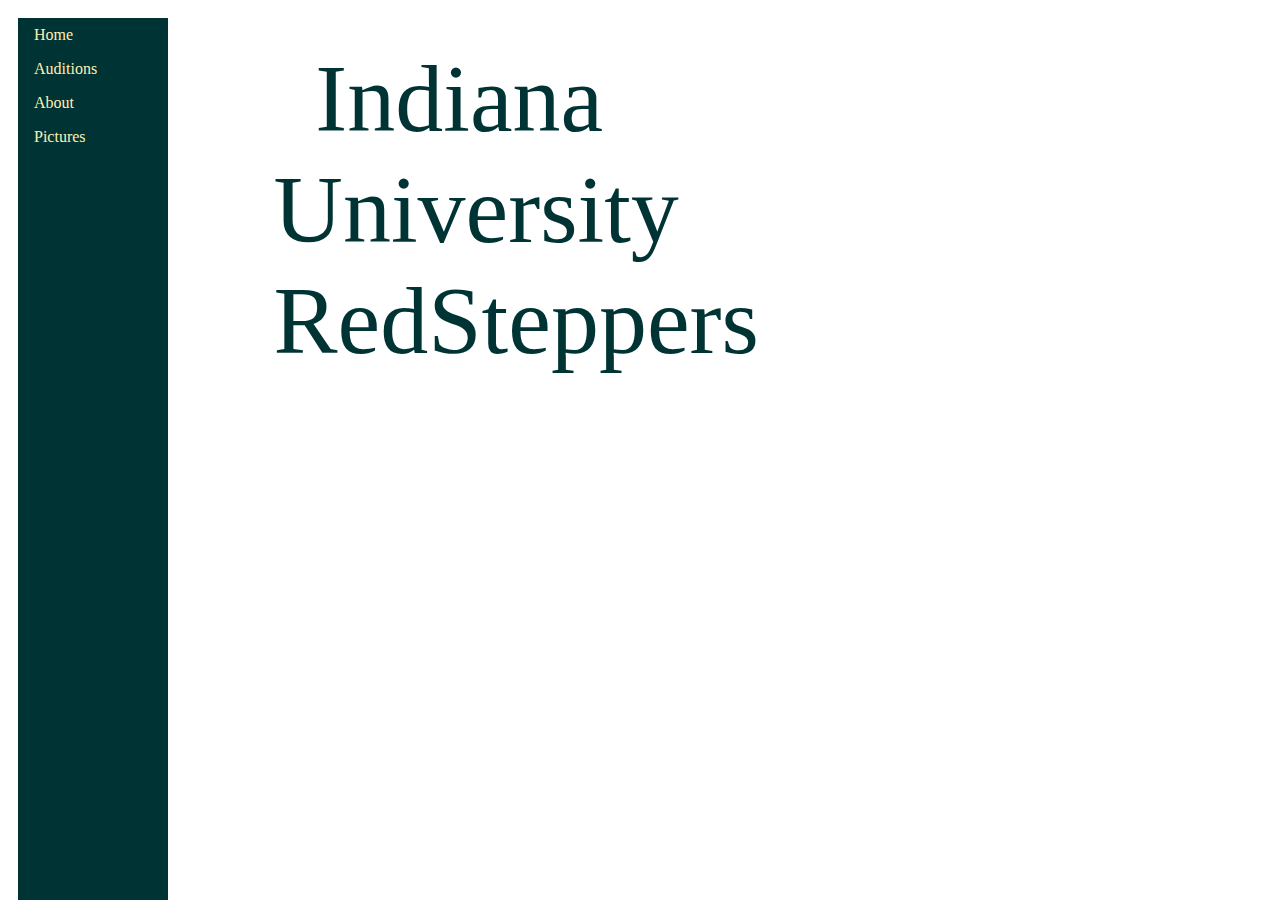
==== auditions.html @ 3b5d69e0 "Added files via upload" ====
<!DOCTYPE html>
<html>
    <head>
        <meta charset="utf-8">
        <meta name="description" content="Project 4">
		<meta name="author" content="Sarah Monnier">
        <title>Auditions</title>
        <link rel="stylesheet" href="main.css">
    </head>
    <body>
    	<div class="col-2">
			<div id="nav" class="nav">
				<ul>
					<li><a href="index.html">Home</a></li>
					<li><a href="auditions.html">Auditions</a></li>
					<li><a href="about.html">About</a></li>
					<li><a href="pictures.html">Pictures</a></li>
				</ul>
			</div>
		</div>
		<section>
			<div class="col-4">
    			<header>Indiana University RedSteppers</header>
    		</div>
    	</section>
    </body>
</html>
---- main.css ----
.col {
    float: left;
    display: block;
}

.col:last-child {
    margin: 0;
}
body {
    	font-family: Georgia, serif;
        color: #000000;
        background-image: url("pineapple-beach1280.jpg");
		background-size: cover; 
		background-repeat: no-repeat;
}
header {
	margin: 5px;
	padding: 20px;
	font-family: 'Pacifico', serif;
    text-align: center;
    color: #003333;
}

h1, h2 {
	font-family: 'Pacifico', serif;
  	text-align: left;
  	color: #003333;
}

@media (max-width: 768px) {
	
.col-2 {width: 100%;}
.col-4 {width: 100%;}


[class*="col-"] {
    float: left;
    margin: 10px;
}

ul {
    list-style-type: none;
    margin: 0;
    padding: 0;
    overflow: hidden;
    background-color: #003333;
    position: absolute;
    width:100%;
}

li {
    float: left;
}

li a {
    display: block;
    color: rgb(255, 240, 179);
    text-align: center;
    padding: 14px 16px;
    text-decoration: none;
    font-family: 'Pacifico', serif;
}

li a:hover {
     background-color: rgb(255, 240, 179);
    color: #003333;
}
.active {
     background-color: rgb(255, 240, 179);
    color: #003333;
}
  header {
  		font-size: 300%; 
  		font-family: 'Pacifico', serif;
  		text-align: center;
  		color: #003333;
    
}

h1 {
		font-size: 150%; 
}
h2 {
		font-size: 75%; 
}
}
@media (min-width: 768px) {
.col-1 {width: 8.33%;}
.col-2 {width: 16.66%;}
.col-3 {width: 25%;}
.col-4 {width: 33.33%;}
.col-5 {width: 41.66%;}
.col-6 {width: 50%;}
.col-7 {width: 58.33%;}
.col-8 {width: 66.66%;}
.col-9 {width: 75%;}
.col-10 {width: 83.33%;}
.col-11 {width: 91.66%;}
.col-12 {width: 100%;}

[class*="col-"] {
    float: left;
    margin: 10px;
}

ul {
    list-style-type: none;
    margin: 0;
    padding: 0;
    width: 150px;
    height: 100%;
    background-color: #003333;
    position: fixed;
    overflow: auto;
}

li a {
    display: block;
    color: rgb(255, 240, 179);
    padding: 8px 0 8px 16px;
    text-decoration: none;
    font-family: 'Pacifico', serif;
    
}
li a:hover {
    background-color: rgb(255, 240, 179);
    color: #003333;
}
.active {
     background-color: rgb(255, 240, 179);
    color: #003333;
}
  header {
  		font-size: 400%; 
}

h1 {
		font-size: 200%; 
}
h2 {
		font-size: 100%; 
}



}

@media (min-width: 992px) {

   .col-1 {width: 8.33%;}
.col-2 {width: 16.66%;}
.col-3 {width: 25%;}
.col-4 {width: 33.33%;}
.col-5 {width: 41.66%;}
.col-6 {width: 50%;}
.col-7 {width: 58.33%;}
.col-8 {width: 66.66%;}
.col-9 {width: 75%;}
.col-10 {width: 83.33%;}
.col-11 {width: 91.66%;}
.col-12 {width: 100%;}

[class*="col-"] {
    float: left;
    margin: 10px;
}
 header {
    	font-size: 500%;
}
 h1 {
		font-size: 250%; 
}  
 h2 {
		font-size: 150%; 
}  



}

@media (min-width: 1200px) {
 
.col-1 {width: 8.33%;}
.col-2 {width: 16.66%;}
.col-3 {width: 25%;}
.col-4 {width: 33.33%;}
.col-5 {width: 41.66%;}
.col-6 {width: 50%;}
.col-7 {width: 58.33%;}
.col-8 {width: 66.66%;}
.col-9 {width: 75%;}
.col-10 {width: 83.33%;}
.col-11 {width: 91.66%;}
.col-12 {width: 100%;}

[class*="col-"] {
    float: left;
    margin: 10px;
}
header {
    	font-size: 600%;
}
h1 {
		font-size: 300%; 
}
h2 {
		font-size: 200%; 
}




}
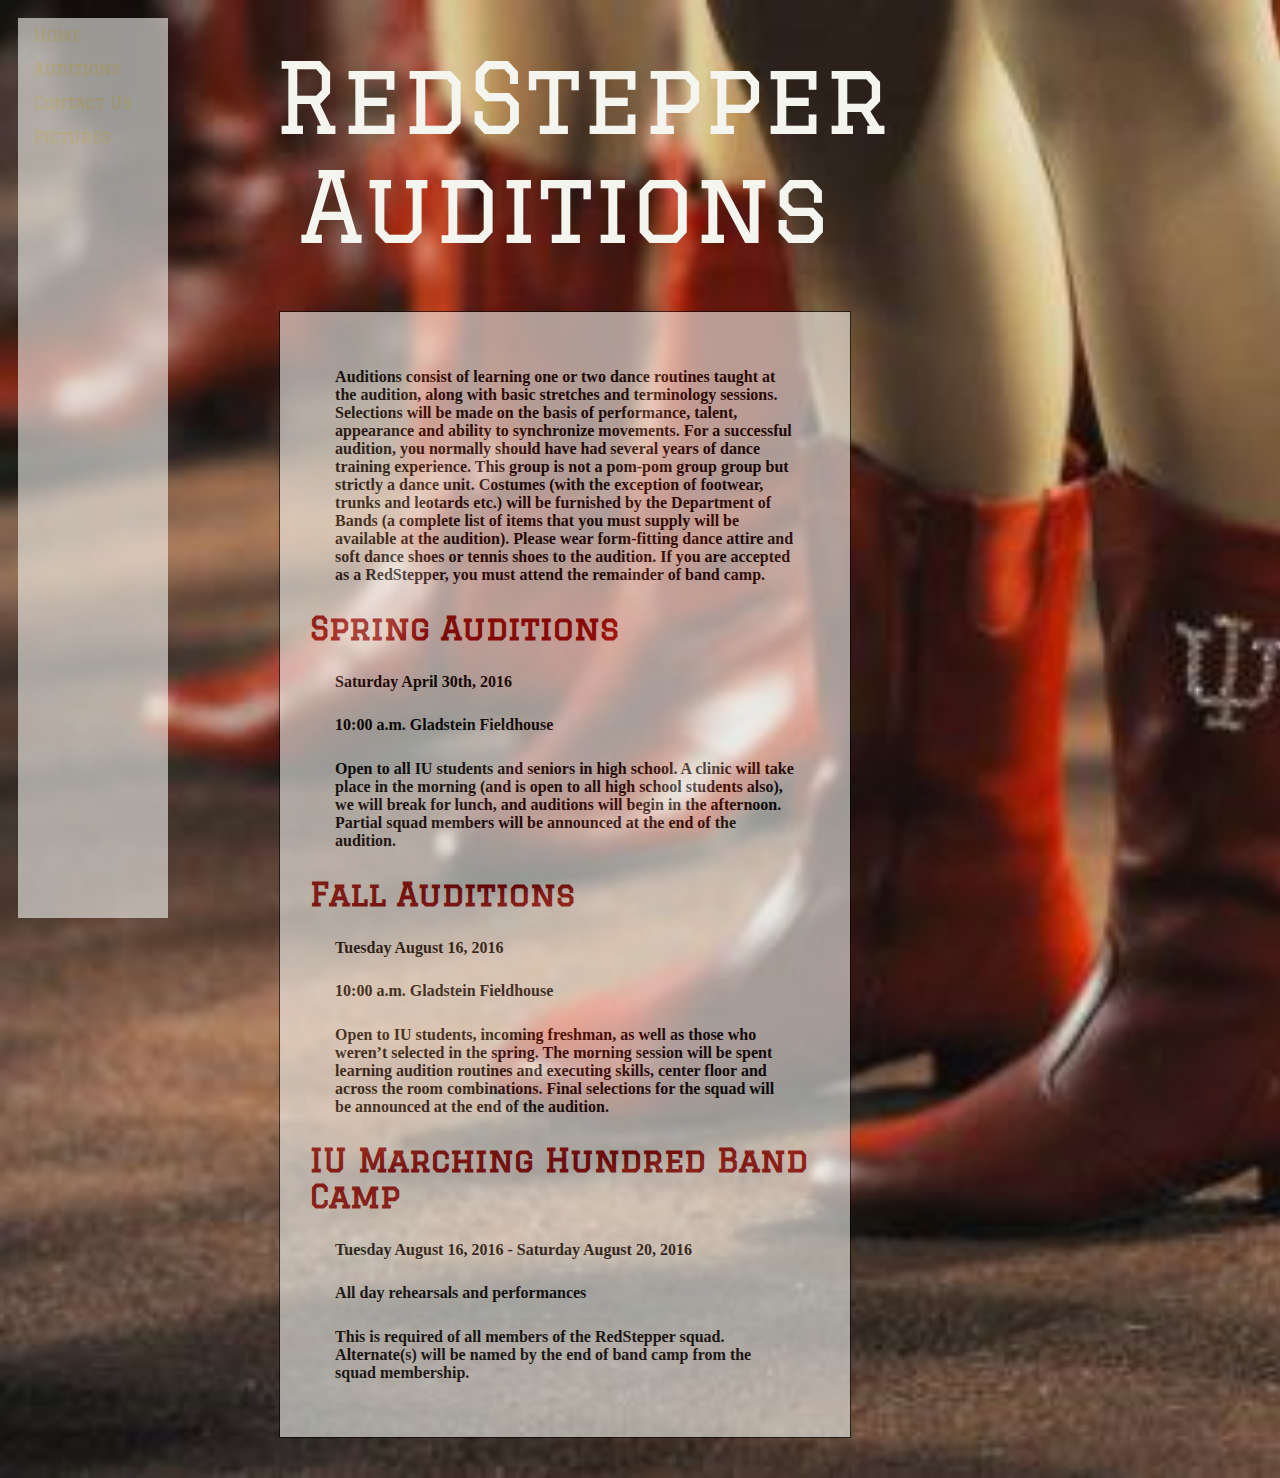
==== commit 32975ed8: "Added files via upload" ====
--- a/auditions.html
+++ b/auditions.html
@@ -6,6 +6,7 @@
 		<meta name="author" content="Sarah Monnier">
         <title>Auditions</title>
         <link rel="stylesheet" href="main.css">
+        <link href='https://fonts.googleapis.com/css?family=Graduate' rel='stylesheet' type='text/css'>
     </head>
     <body>
     	<div class="col-2">
@@ -13,14 +14,32 @@
 				<ul>
 					<li><a href="index.html">Home</a></li>
 					<li><a href="auditions.html">Auditions</a></li>
-					<li><a href="about.html">About</a></li>
+					<li><a href="contact.html">Contact Us</a></li>
 					<li><a href="pictures.html">Pictures</a></li>
 				</ul>
 			</div>
 		</div>
 		<section>
-			<div class="col-4">
-    			<header>Indiana University RedSteppers</header>
+			<div class="col-6">
+    			<header>RedStepper Auditions</header>
+    				<div class="transbox">
+    					<p>Auditions consist of learning one or two dance routines taught at the audition, along with basic stretches and terminology sessions. Selections will be made on the basis of performance, talent, appearance and ability to synchronize movements. For a successful audition, you normally should have had several years of dance training experience. 
+						This group is not a pom-pom group group but strictly a dance unit. Costumes (with the exception of footwear, trunks and leotards etc.) will be furnished by the Department of Bands (a complete list of items that you must supply will be available at the audition). 
+						Please wear form-fitting dance attire and soft dance shoes or tennis shoes to the audition.
+						If you are accepted as a RedStepper, you must attend the remainder of band camp.</p>
+    				<h2>Spring Auditions</h2>
+    					<p>Saturday April 30th, 2016</p>
+    					<p>10:00 a.m. Gladstein Fieldhouse</p>
+    					<p>Open to all IU students and seniors in high school. A clinic will take place in the morning (and is open to all high school students also), we will break for lunch, and auditions will begin in the afternoon. Partial squad members will be announced at the end of the audition. </p>
+    				<h2>Fall Auditions</h2>
+    					<p>Tuesday August 16, 2016</p>
+    					<p>10:00 a.m. Gladstein Fieldhouse</p>
+    					<p>Open to IU students, incoming freshman, as well as those who weren’t selected in the spring. The morning session will be spent learning audition routines and executing skills, center floor and across the room combinations. Final selections for the squad will be announced at the end of the audition. </p>
+    				<h2>IU Marching Hundred Band Camp</h2>
+    					<p>Tuesday August 16, 2016 - Saturday August 20, 2016</p>
+    					<p>All day rehearsals and performances</p>
+    					<p>This is required of all members of the RedStepper squad. Alternate(s) will be named by the end of band camp from the squad membership. </p>	
+    				</div>
     		</div>
     	</section>
     </body>
--- a/main.css
+++ b/main.css
@@ -8,24 +8,38 @@
     margin: 0;
 }
 body {
-    	font-family: Georgia, serif;
-        color: #000000;
-        background-image: url("pineapple-beach1280.jpg");
-		background-size: cover; 
-		background-repeat: no-repeat;
+    font-family: Georgia, serif;
+    color: #000000;
+    background-image: url("boots.jpg");
+	background-size: cover; 
+	background-repeat: no-repeat;
 }
 header {
 	margin: 5px;
 	padding: 20px;
-	font-family: 'Pacifico', serif;
+	font-family: 'Graduate', cursive;
     text-align: center;
-    color: #003333;
+    color: #f5f5f0;
 }
 
 h1, h2 {
-	font-family: 'Pacifico', serif;
+	font-family: 'Graduate', cursive;
   	text-align: left;
-  	color: #003333;
+  	color: #990000;
+}
+div.transbox {
+    margin: 30px;
+    background-color: #f5f5f0;
+    border: 1px solid black;
+    opacity: 0.6;
+    filter: alpha(opacity=60);
+    padding: 30px;
+}
+div.transbox p {
+    margin: 5%;
+    font-weight: bold;
+    color: #000000;
+    
 }
 
 @media (max-width: 768px) {
@@ -44,9 +58,10 @@
     margin: 0;
     padding: 0;
     overflow: hidden;
-    background-color: #003333;
+    background-color: #f5f5f0;
     position: absolute;
     width:100%;
+    opacity: 0.6;
 }
 
 li {
@@ -55,7 +70,7 @@
 
 li a {
     display: block;
-    color: rgb(255, 240, 179);
+    color: #f5f5f0;
     text-align: center;
     padding: 14px 16px;
     text-decoration: none;
@@ -63,18 +78,18 @@
 }
 
 li a:hover {
-     background-color: rgb(255, 240, 179);
-    color: #003333;
+     background-color: #990000;
+    color: #f5f5f0;
 }
 .active {
-     background-color: rgb(255, 240, 179);
-    color: #003333;
+     background-color: #990000;
+    color: #f5f5f0;
 }
   header {
   		font-size: 300%; 
-  		font-family: 'Pacifico', serif;
+  		font-family: 'Graduate', cursive;
   		text-align: center;
-  		color: #003333;
+  		color: #990000;
     
 }
 
@@ -110,9 +125,10 @@
     padding: 0;
     width: 150px;
     height: 100%;
-    background-color: #003333;
+    background-color: #f5f5f0;
     position: fixed;
     overflow: auto;
+    opacity: 0.6;
 }
 
 li a {
@@ -120,16 +136,16 @@
     color: rgb(255, 240, 179);
     padding: 8px 0 8px 16px;
     text-decoration: none;
-    font-family: 'Pacifico', serif;
+    font-family: 'Graduate', cursive;
     
 }
 li a:hover {
     background-color: rgb(255, 240, 179);
-    color: #003333;
+    color: #cc0000;
 }
 .active {
      background-color: rgb(255, 240, 179);
-    color: #003333;
+    color: #cc0000;
 }
   header {
   		font-size: 400%; 
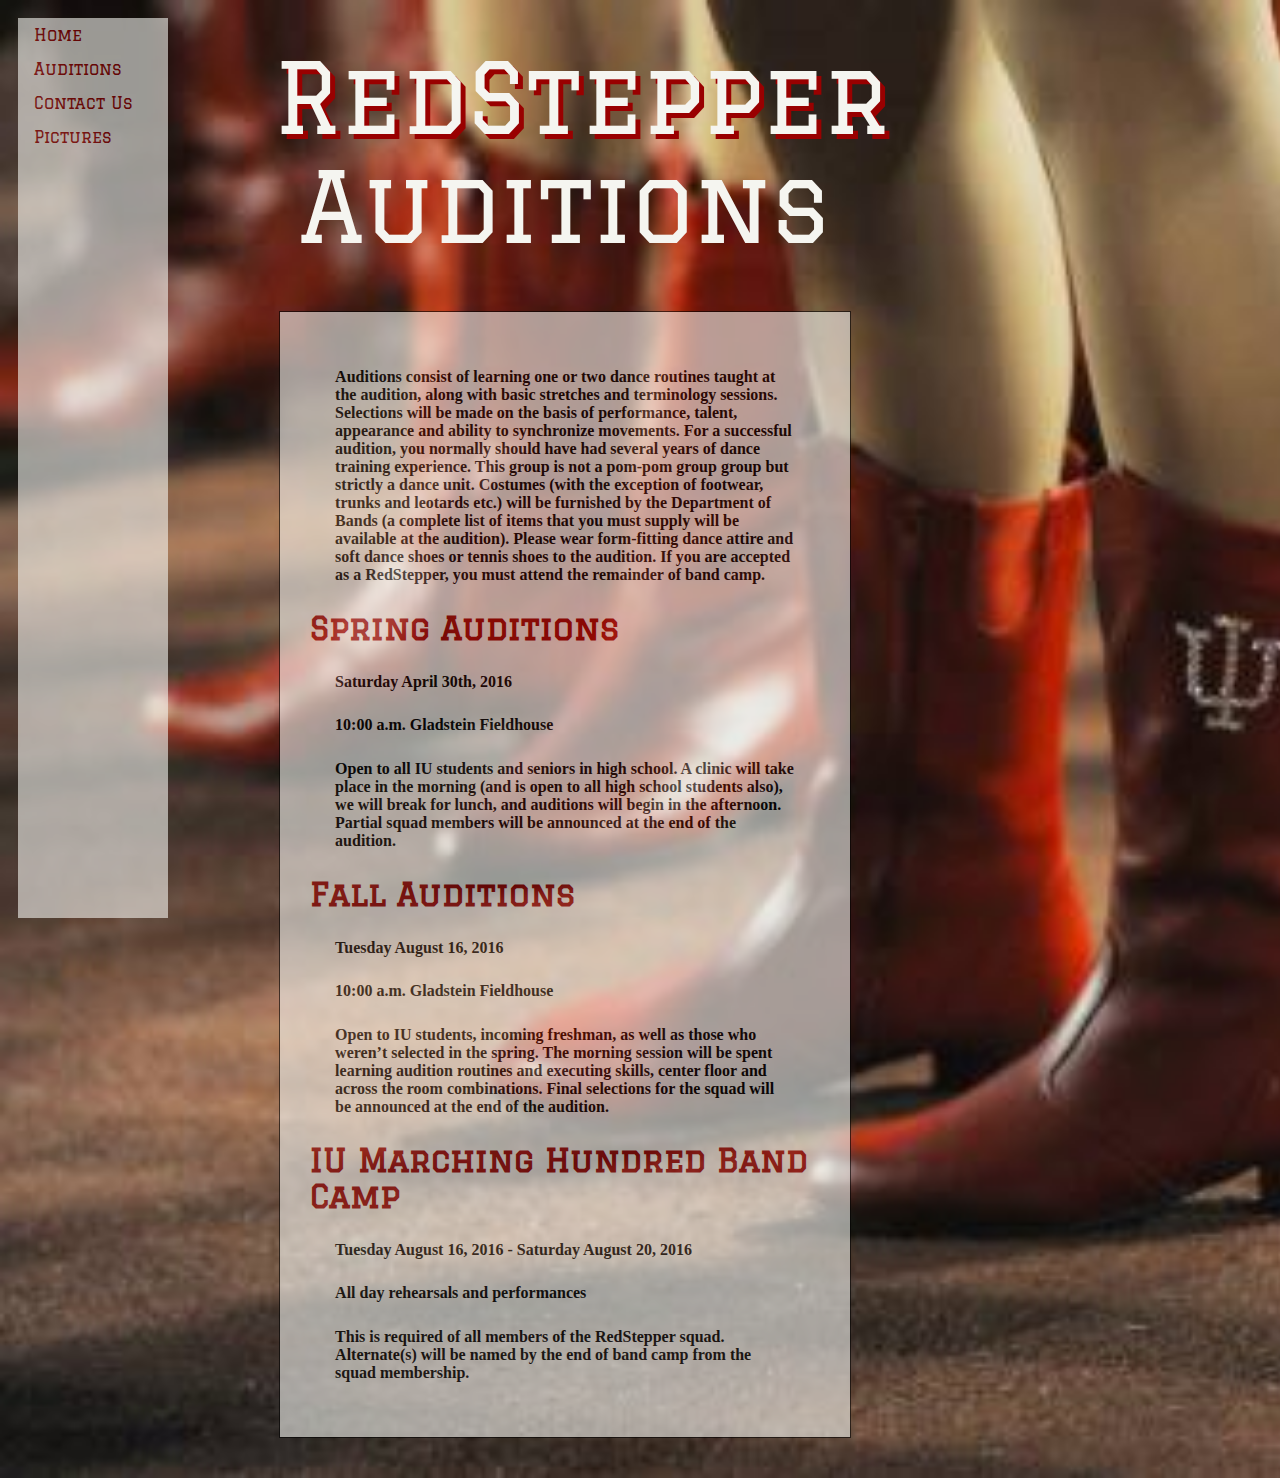
==== commit 1452e438: "Added files via upload" ====
--- a/auditions.html
+++ b/auditions.html
@@ -21,7 +21,7 @@
 		</div>
 		<section>
 			<div class="col-6">
-    			<header>RedStepper Auditions</header>
+    			<header><div class="Redsteppers">RedStepper</div> Auditions</header>
     				<div class="transbox">
     					<p>Auditions consist of learning one or two dance routines taught at the audition, along with basic stretches and terminology sessions. Selections will be made on the basis of performance, talent, appearance and ability to synchronize movements. For a successful audition, you normally should have had several years of dance training experience. 
 						This group is not a pom-pom group group but strictly a dance unit. Costumes (with the exception of footwear, trunks and leotards etc.) will be furnished by the Department of Bands (a complete list of items that you must supply will be available at the audition). 
--- a/main.css
+++ b/main.css
@@ -1,3 +1,9 @@
+.Redsteppers {
+	font-style: bold;
+	font-size: 150%
+	text-align: center;
+	text-shadow: 5px 5px #990000;
+}
 
 .col {
     float: left;
@@ -133,19 +139,19 @@
 
 li a {
     display: block;
-    color: rgb(255, 240, 179);
+    color: #990000;
     padding: 8px 0 8px 16px;
     text-decoration: none;
     font-family: 'Graduate', cursive;
     
 }
 li a:hover {
-    background-color: rgb(255, 240, 179);
-    color: #cc0000;
+    background-color: #990000;
+    color: #f5f5f0;
 }
 .active {
-     background-color: rgb(255, 240, 179);
-    color: #cc0000;
+     background-color: #990000;
+    color: #f5f5f0;
 }
   header {
   		font-size: 400%; 
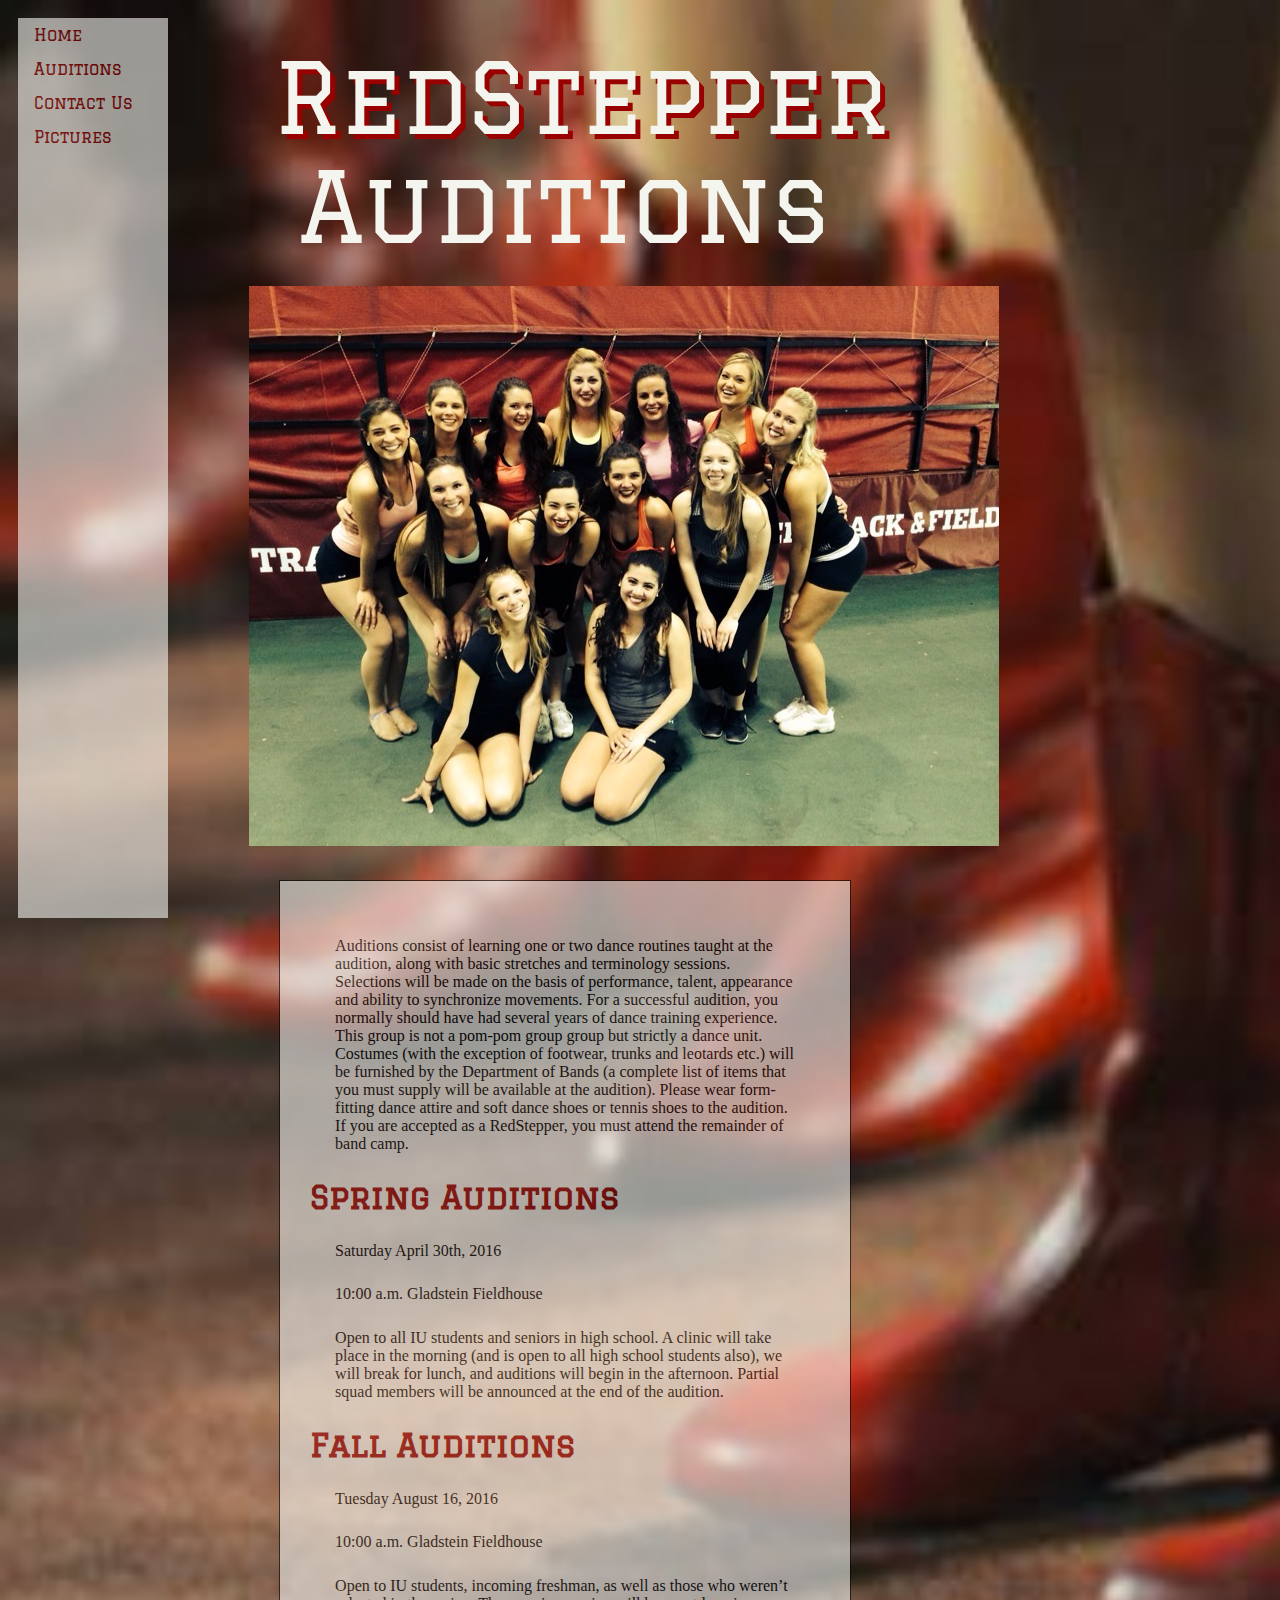
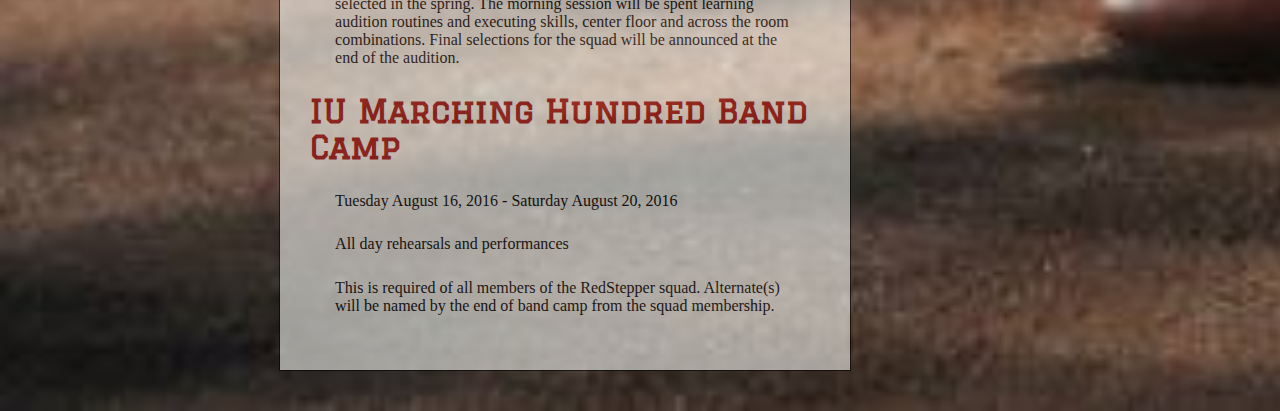
==== commit a1ce9c10: "Added files via upload" ====
--- a/auditions.html
+++ b/auditions.html
@@ -22,6 +22,9 @@
 		<section>
 			<div class="col-6">
     			<header><div class="Redsteppers">RedStepper</div> Auditions</header>
+    				<div class="photo">
+						<img src="auditions.jpg" alt="Auditions">
+					</div>
     				<div class="transbox">
     					<p>Auditions consist of learning one or two dance routines taught at the audition, along with basic stretches and terminology sessions. Selections will be made on the basis of performance, talent, appearance and ability to synchronize movements. For a successful audition, you normally should have had several years of dance training experience. 
 						This group is not a pom-pom group group but strictly a dance unit. Costumes (with the exception of footwear, trunks and leotards etc.) will be furnished by the Department of Bands (a complete list of items that you must supply will be available at the audition). 
--- a/main.css
+++ b/main.css
@@ -43,10 +43,15 @@
 }
 div.transbox p {
     margin: 5%;
-    font-weight: bold;
     color: #000000;
     
 }
+
+.photo {
+	display: block;
+ 	width: 100%;
+}
+
 
 @media (max-width: 768px) {
 	
@@ -80,7 +85,7 @@
     text-align: center;
     padding: 14px 16px;
     text-decoration: none;
-    font-family: 'Pacifico', serif;
+    font-family: 'Graduate', serif;
 }
 
 li a:hover {
@@ -95,7 +100,7 @@
   		font-size: 300%; 
   		font-family: 'Graduate', cursive;
   		text-align: center;
-  		color: #990000;
+  		color: #f5f5f0;
     
 }
 
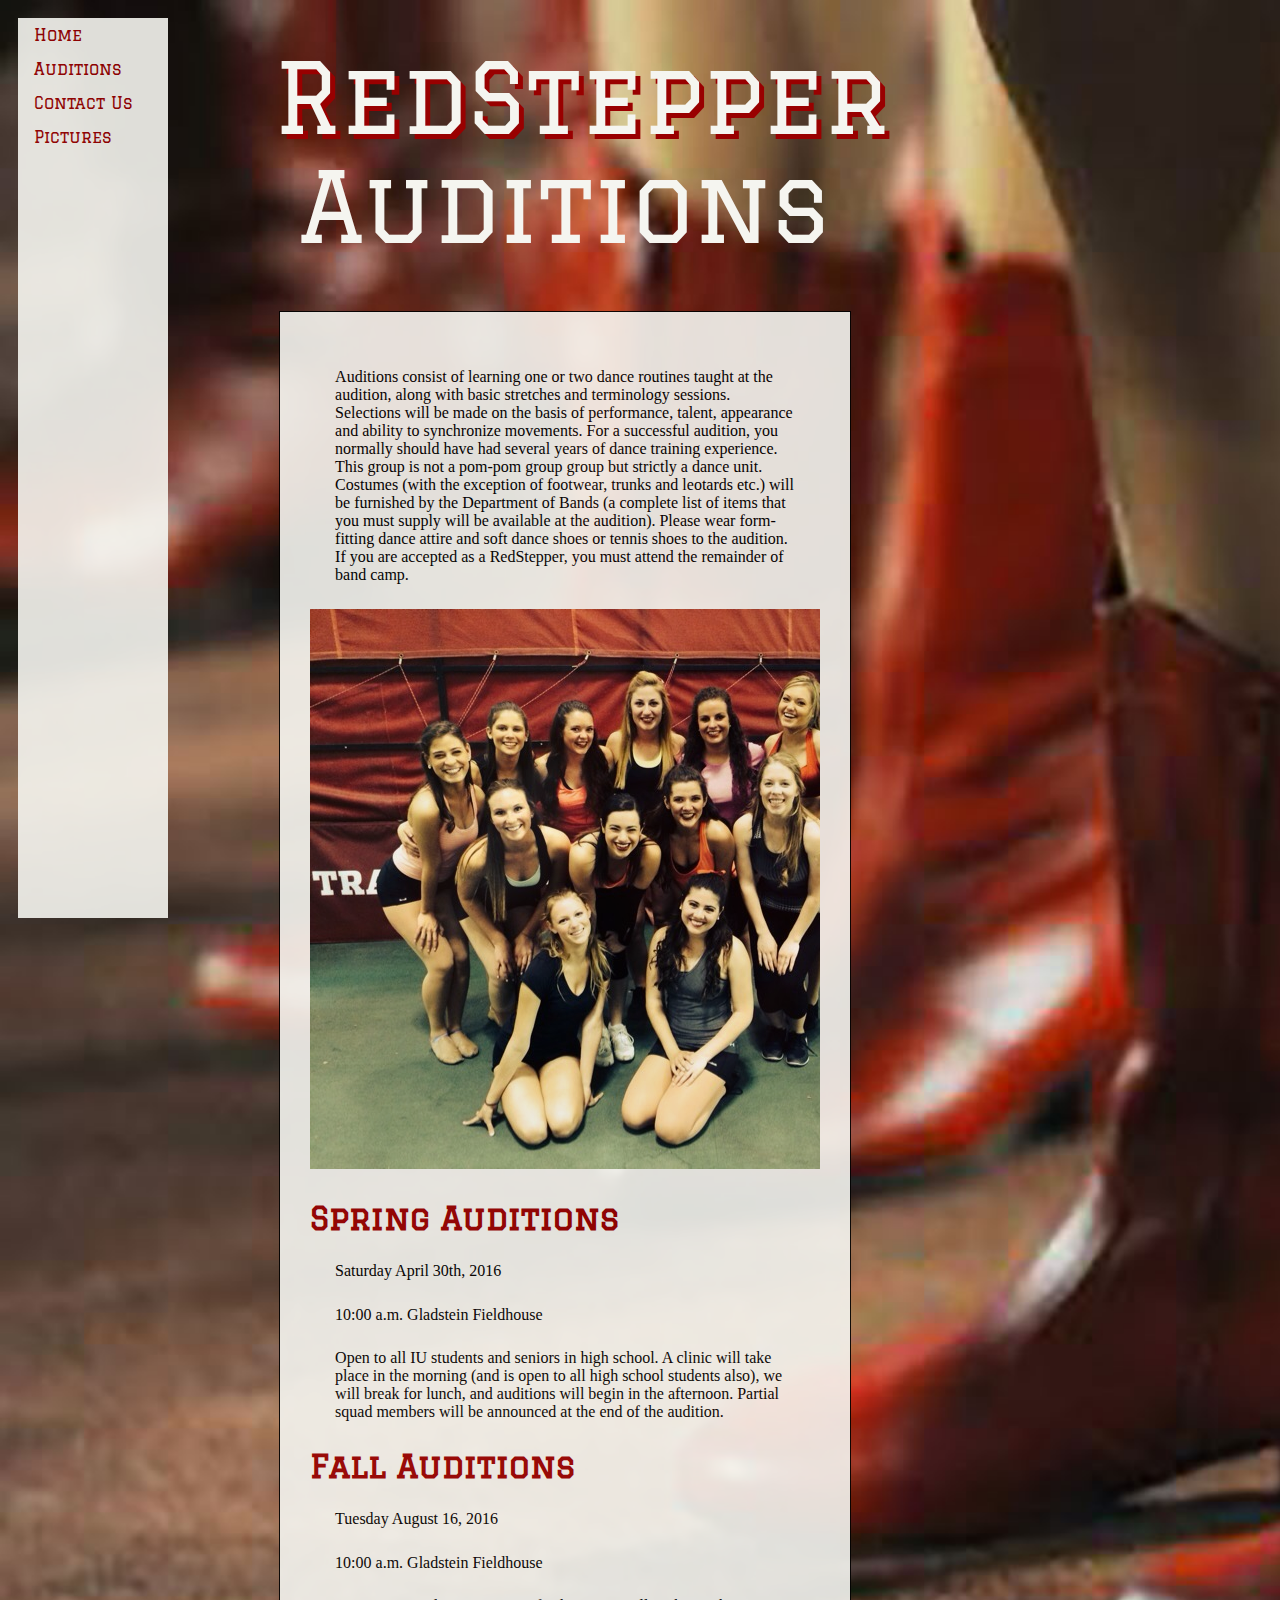
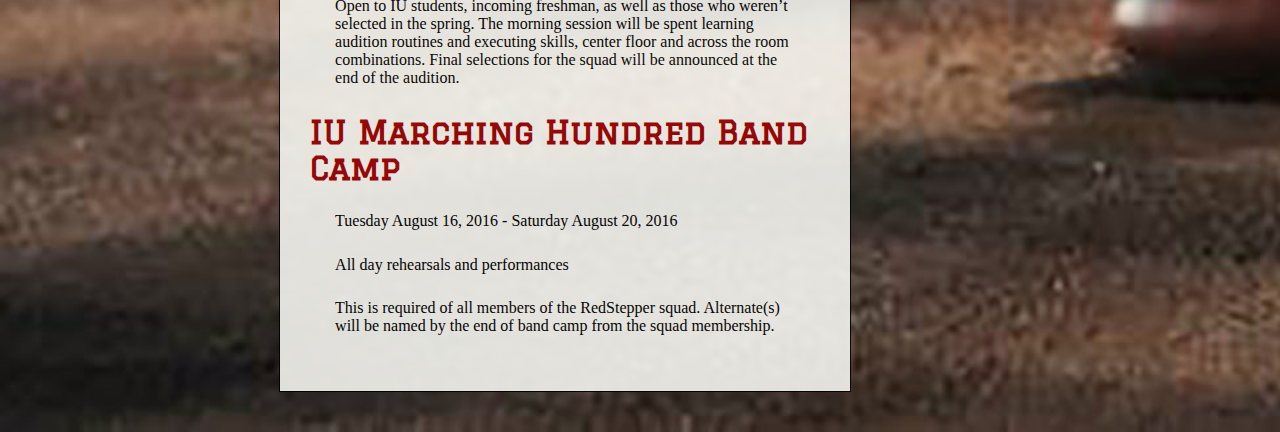
==== commit 281b8091: "Added files via upload" ====
--- a/auditions.html
+++ b/auditions.html
@@ -6,6 +6,7 @@
 		<meta name="author" content="Sarah Monnier">
         <title>Auditions</title>
         <link rel="stylesheet" href="main.css">
+        <link rel="stylesheet" href="auditions.css">
         <link href='https://fonts.googleapis.com/css?family=Graduate' rel='stylesheet' type='text/css'>
     </head>
     <body>
@@ -22,14 +23,17 @@
 		<section>
 			<div class="col-6">
     			<header><div class="Redsteppers">RedStepper</div> Auditions</header>
-    				<div class="photo">
-						<img src="auditions.jpg" alt="Auditions">
-					</div>
+    				
     				<div class="transbox">
     					<p>Auditions consist of learning one or two dance routines taught at the audition, along with basic stretches and terminology sessions. Selections will be made on the basis of performance, talent, appearance and ability to synchronize movements. For a successful audition, you normally should have had several years of dance training experience. 
 						This group is not a pom-pom group group but strictly a dance unit. Costumes (with the exception of footwear, trunks and leotards etc.) will be furnished by the Department of Bands (a complete list of items that you must supply will be available at the audition). 
 						Please wear form-fitting dance attire and soft dance shoes or tennis shoes to the audition.
 						If you are accepted as a RedStepper, you must attend the remainder of band camp.</p>
+					<div class="clearfix">
+						<div class="photo">
+							<img src="auditions.jpg" alt="Auditions">
+						</div>
+					</div>
     				<h2>Spring Auditions</h2>
     					<p>Saturday April 30th, 2016</p>
     					<p>10:00 a.m. Gladstein Fieldhouse</p>
--- a/main.css
+++ b/main.css
@@ -16,7 +16,6 @@
 body {
     font-family: Georgia, serif;
     color: #000000;
-    background-image: url("boots.jpg");
 	background-size: cover; 
 	background-repeat: no-repeat;
 }
@@ -37,7 +36,7 @@
     margin: 30px;
     background-color: #f5f5f0;
     border: 1px solid black;
-    opacity: 0.6;
+    opacity: 0.9;
     filter: alpha(opacity=60);
     padding: 30px;
 }
@@ -48,10 +47,12 @@
 }
 
 .photo {
-	display: block;
- 	width: 100%;
-}
-
+	width: 100%;
+    height: auto;
+}
+.clearfix {
+    overflow: auto;
+}
 
 @media (max-width: 768px) {
 	
@@ -62,6 +63,10 @@
 [class*="col-"] {
     float: left;
     margin: 10px;
+}
+
+body {
+	background-image: url("boots768.jpg");
 }
 
 ul {
@@ -72,7 +77,7 @@
     background-color: #f5f5f0;
     position: absolute;
     width:100%;
-    opacity: 0.6;
+    opacity: 0.9;
 }
 
 li {
@@ -130,6 +135,10 @@
     margin: 10px;
 }
 
+body {
+	background-image: url("boots1280.jpg");
+}
+
 ul {
     list-style-type: none;
     margin: 0;
@@ -139,7 +148,7 @@
     background-color: #f5f5f0;
     position: fixed;
     overflow: auto;
-    opacity: 0.6;
+    opacity: 0.9;
 }
 
 li a {
@@ -192,6 +201,10 @@
     float: left;
     margin: 10px;
 }
+body {
+	background-image: url("boots2400.jpg");
+}
+
  header {
     	font-size: 500%;
 }
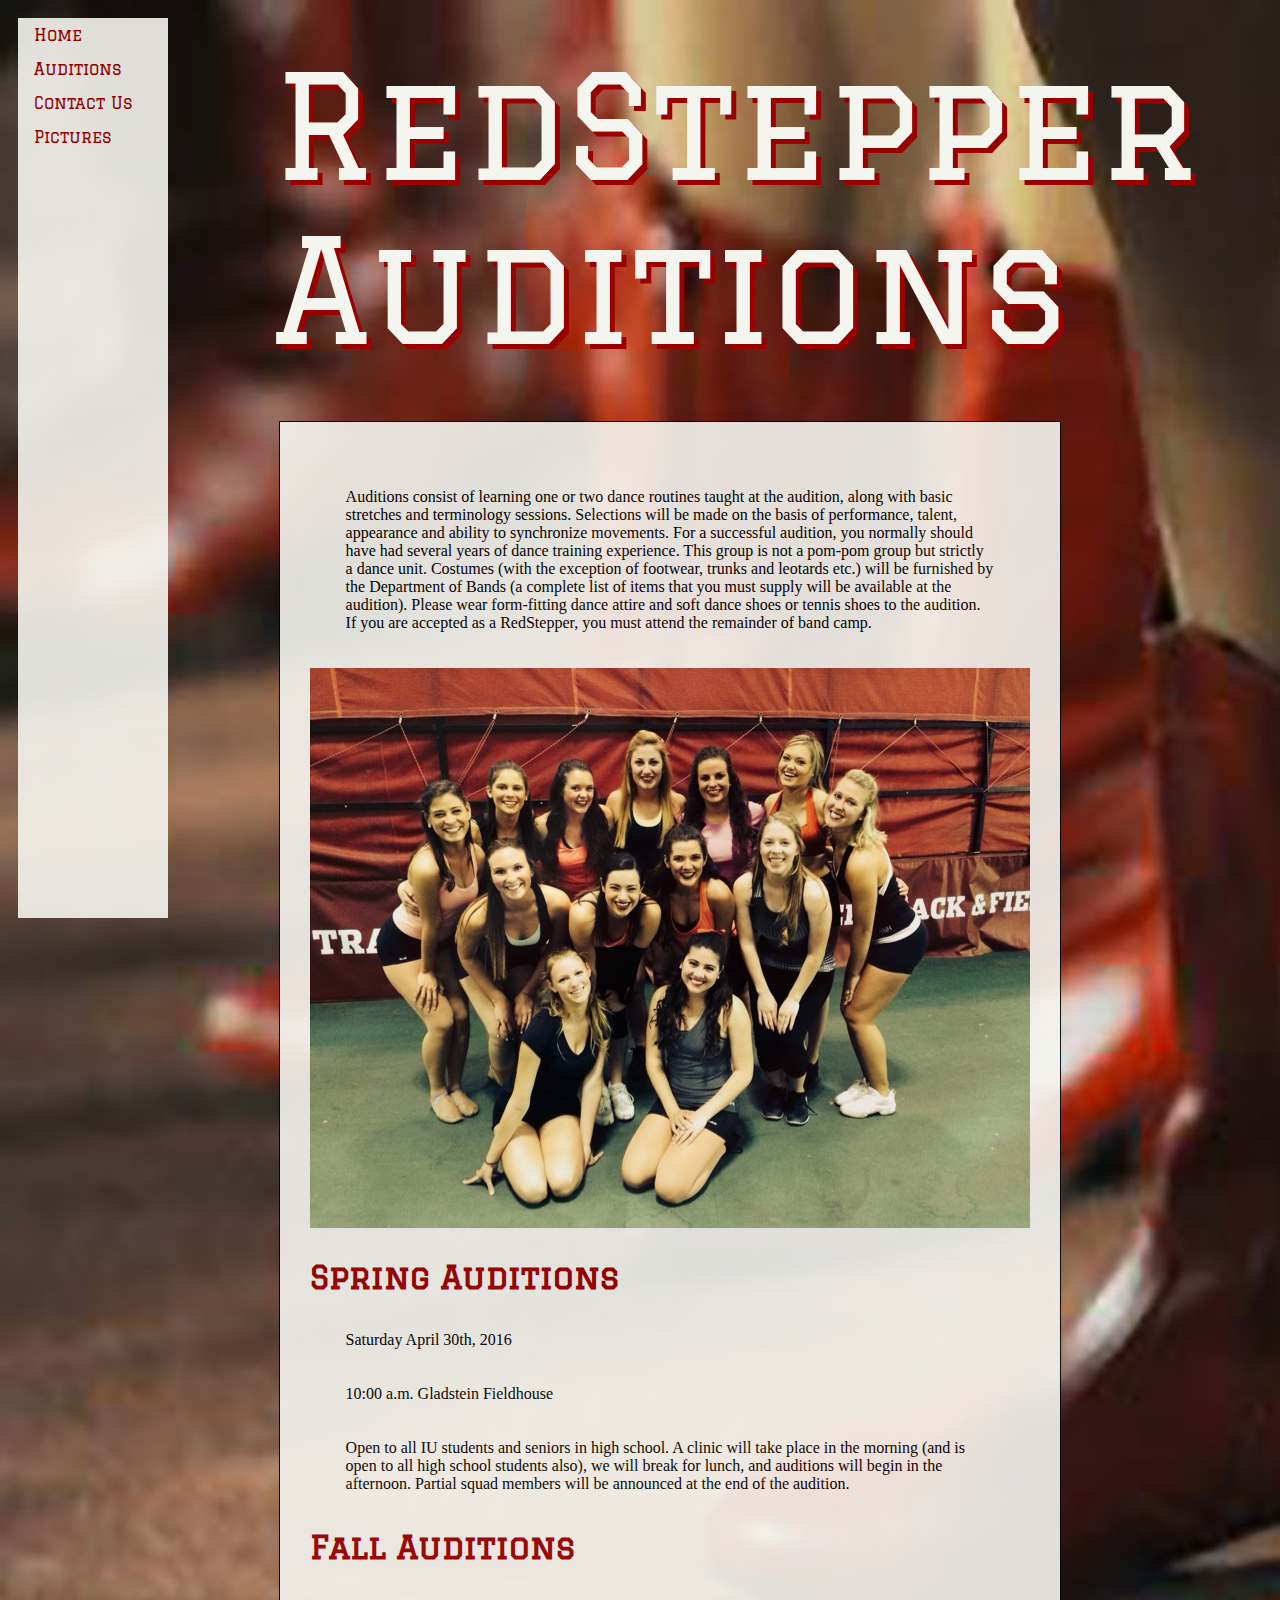
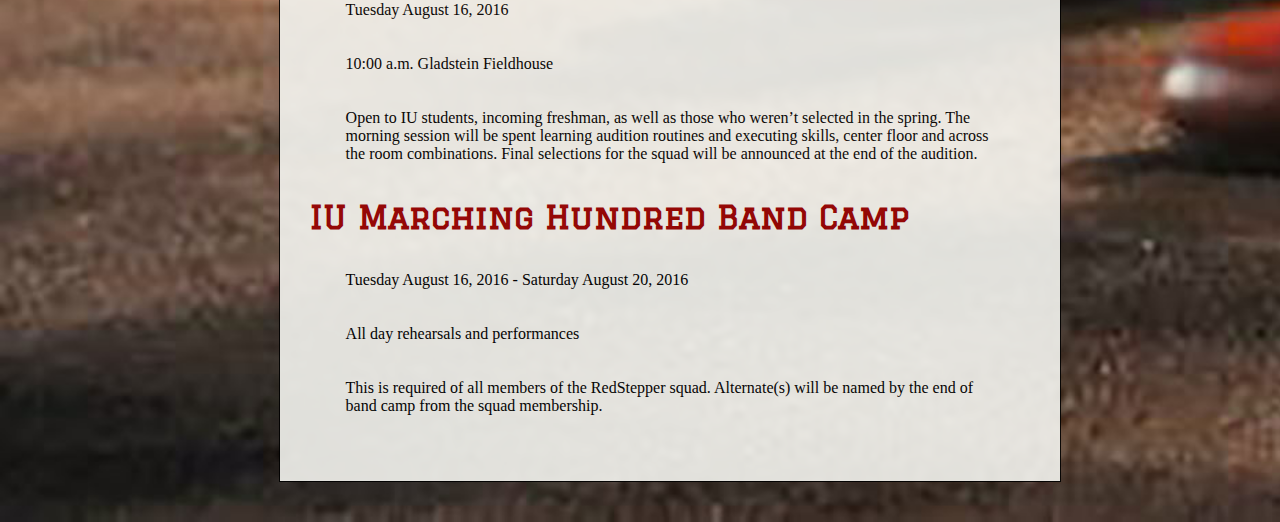
==== commit 9f921a0d: "Added files via upload" ====
--- a/auditions.html
+++ b/auditions.html
@@ -4,9 +4,9 @@
         <meta charset="utf-8">
         <meta name="description" content="Project 4">
 		<meta name="author" content="Sarah Monnier">
+		<meta name="viewport" content="width=device-width, initial-scale=1">
         <title>Auditions</title>
         <link rel="stylesheet" href="main.css">
-        <link rel="stylesheet" href="auditions.css">
         <link href='https://fonts.googleapis.com/css?family=Graduate' rel='stylesheet' type='text/css'>
     </head>
     <body>
@@ -21,12 +21,12 @@
 			</div>
 		</div>
 		<section>
-			<div class="col-6">
-    			<header><div class="Redsteppers">RedStepper</div> Auditions</header>
+			<div class="col-8">
+    			<header><div class="Redsteppers">RedStepper Auditions</div></header>
     				
     				<div class="transbox">
     					<p>Auditions consist of learning one or two dance routines taught at the audition, along with basic stretches and terminology sessions. Selections will be made on the basis of performance, talent, appearance and ability to synchronize movements. For a successful audition, you normally should have had several years of dance training experience. 
-						This group is not a pom-pom group group but strictly a dance unit. Costumes (with the exception of footwear, trunks and leotards etc.) will be furnished by the Department of Bands (a complete list of items that you must supply will be available at the audition). 
+						This group is not a pom-pom group but strictly a dance unit. Costumes (with the exception of footwear, trunks and leotards etc.) will be furnished by the Department of Bands (a complete list of items that you must supply will be available at the audition). 
 						Please wear form-fitting dance attire and soft dance shoes or tennis shoes to the audition.
 						If you are accepted as a RedStepper, you must attend the remainder of band camp.</p>
 					<div class="clearfix">
--- a/main.css
+++ b/main.css
@@ -1,6 +1,5 @@
 .Redsteppers {
-	font-style: bold;
-	font-size: 150%
+	font-size: 150%;
 	text-align: center;
 	text-shadow: 5px 5px #990000;
 }
@@ -57,16 +56,16 @@
 @media (max-width: 768px) {
 	
 .col-2 {width: 100%;}
-.col-4 {width: 100%;}
-
-
-[class*="col-"] {
-    float: left;
-    margin: 10px;
-}
-
-body {
-	background-image: url("boots768.jpg");
+.col-8 {width: 100%;}
+
+
+[class*="col-"] {
+    float: left;
+    margin: 10px;
+}
+
+body {
+	background-image: url("boots-mobile.jpg");
 }
 
 ul {
@@ -86,7 +85,7 @@
 
 li a {
     display: block;
-    color: #f5f5f0;
+    color: #990000;
     text-align: center;
     padding: 14px 16px;
     text-decoration: none;
